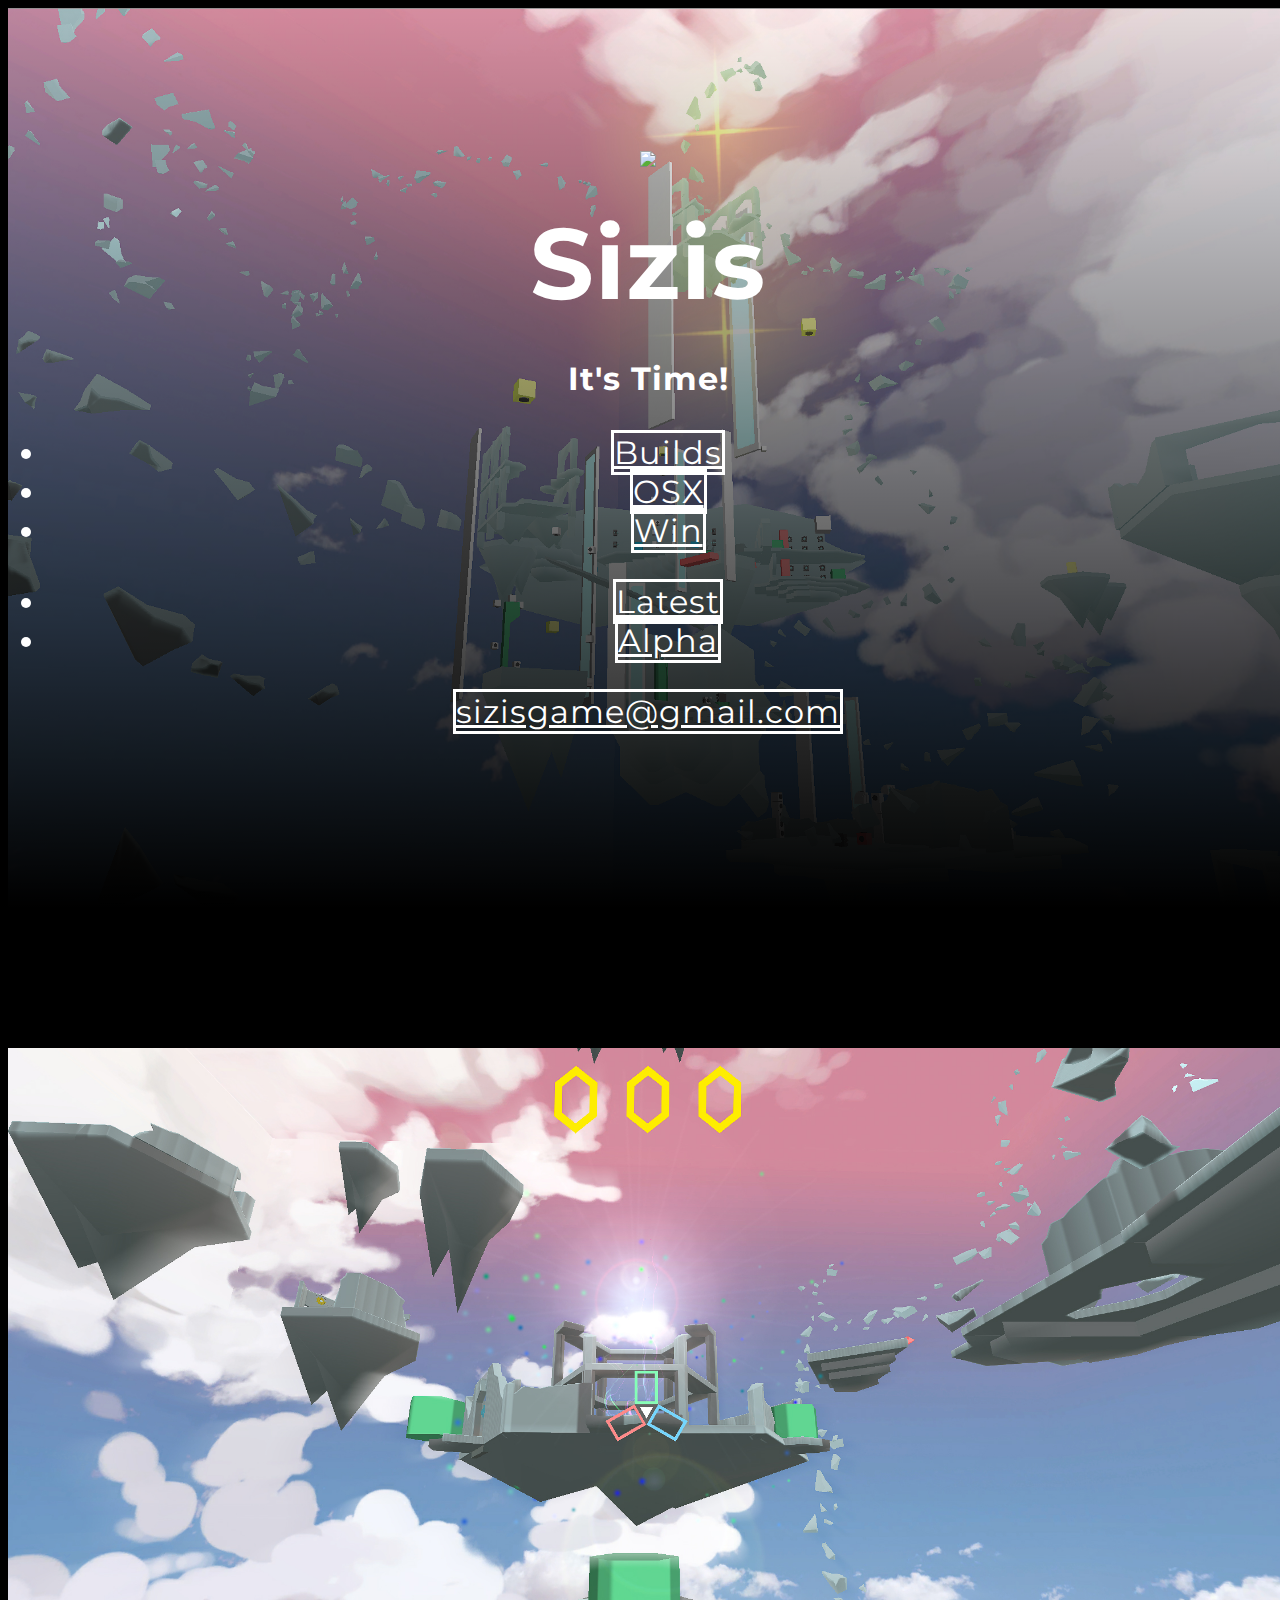
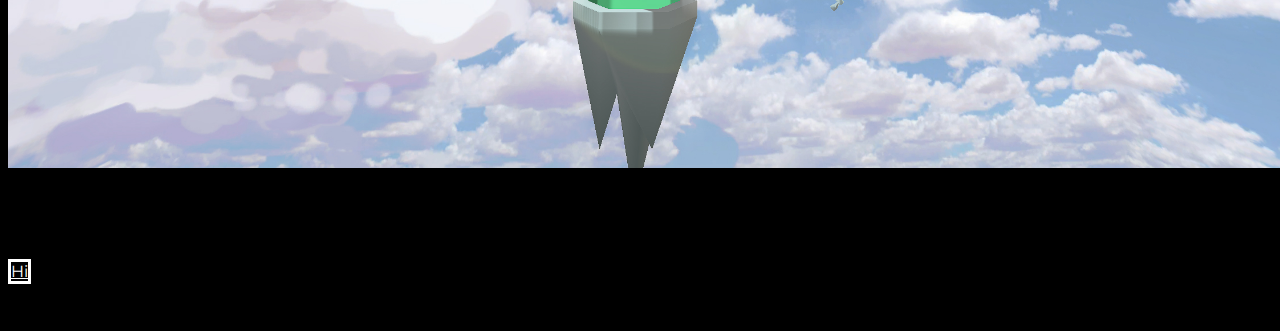
==== index.html @ 02aaf1ed "new screenshots" ====
<DOCTYPE html>
<html lang="en">

    <head>

        <meta charset="utf-8">
        <meta http-equiv="X-UA-Compatible" content="IE=edge">
        <meta name="viewport" content="width=device-width, initial-scale=1">
        <meta name="description" content="Sizis Game">
        <meta name="author" content="Ben Hu">

        <title>Sizis</title>

        <link rel="shortcut icon" href="lumera_axis_small.png"/>

        <link href="css/bootstrap.min.css" rel="stylesheet">

        <!-- CSS -->
        <link href="css/bh.css" rel="stylesheet">

        <!-- FontAwesome -->
        <link href="assets/font-awesome/css/font-awesome.min.css" rel="stylesheet" type="text/css">

        <!-- Fonts -->
        <link href="http://fonts.googleapis.com/css?family=Lora:400,700,400italic,700italic" rel="stylesheet" type="text/css">
        <link href="http://fonts.googleapis.com/css?family=Montserrat:400,700" rel="stylesheet" type="text/css">
        <link href='http://fonts.googleapis.com/css?family=Abel|Poiret+One' rel='stylesheet' type='text/css'>

    </head>

    <body id="page-top" data-spy="scroll" data-target=".navbar-fixed-top">
        <!-- Intro Header -->
        <header class="intro">
            <div class="intro-body">
                <div class="container">
                    <div class="row">
                        <div class="col-md-8 col-md-offset-2">
                            <h1 class="brand-heading"><img src="newthing_smaller.png"></h1>
                            <h1 class="brand-heading">Sizis</h1>
			    <h1 class="text-center" id="lvlUpCountdown"><h1>
                            <ul class="list-inline banner-social-buttons">
                                <li>
                                    <a href="./builds" class="btn btn-default btn-lg"><i class="fa fa-wrench fa-fw"></i><span class="network-name"> Builds</span></a>
                                </li>

                                <li>
                                    <a href="./builds/OSX.zip" download="" class="btn btn-default btn-lg"><i class="fa fa-apple fa-fw"></i><span class="network-name"> OSX</span></a>
                                </li> 
                                <li>
                                    <a href="./builds/WIN.zip" download="" class="btn btn-default btn-lg"><i class="fa fa-windows fa-fw"></i><span class="network-name"> Win</span></a>
                                </li>
                            </ul>
                            <ul class="list-inline banner-social-buttons">
                                <li>
                                    <a href="./builds/latest" class="btn btn-default btn-lg"><i class="fa fa-gamepad fa-fw"></i><span class="network-name"> Latest</span></a>
                                </li>
                                <li>
                                    <a href="./builds/alpha/webgl" class="btn btn-default btn-lg"><i class="fa fa-gamepad fa-fw"></i><span class="network-name"> Alpha</span></a>
                                </li>
                            </ul>
                            <a href="mailto:sizisgame@gmail.com" class="btn btn-default btn-lg"><i class="fa fa-envelope fa-fw"></i><span class="network-name">sizisgame@gmail.com</span></a>
                        </div>
                    </div>
                </div>
            </div>
        </header>

        <footer style="background-color: rgba(0,0,0,1)"> 
	        <div class="container text-center" id="screenshots">
                <img class="screenshot" style="height: 100%; width: 100%; object-fit: contain" src="assets/img/s1.jpg"/> 
		        <img class="screenshot" style="height: 100%; width: 100%; object-fit: contain" src="assets/img/s2.jpg"/> 
		        <img class="screenshot" style="height: 100%; width: 100%; object-fit: contain" src="assets/img/s3.jpg"/> 
		        <img class="screenshot" style="height: 100%; width: 100%; object-fit: contain" src="assets/img/s0.jpg"/>  
            </div>	
            <div class="container text-center">
                <a href="//www.ben-hu.com" class="btn btn-default btn-lg"><i class="fa fa-male fa-fw"></i><span class="network-name">Hi</span></a>
            </div>
        </footer> 

        <script>
            var lvlUpDate = new Date("Apr 5, 2017 17:00:00").getTime();
            var x = setInterval(function() {
                var currentDate = new Date().getTime();
                var timeToLvlUp = lvlUpDate - currentDate;
                var days = Math.floor(timeToLvlUp / (1000 * 60 * 60 * 24));
                var hours = Math.floor((timeToLvlUp % (1000 * 60 * 60 * 24)) / (1000 * 60 * 60));
                var minutes = Math.floor((timeToLvlUp% (1000 * 60 * 60)) / (1000 * 60));
                var seconds = Math.floor((timeToLvlUp % (1000 * 60)) / 1000);
                document.getElementById("lvlUpCountdown").innerHTML = days + "d " + hours + "h " + minutes + "m " + seconds + "s ";
                if (timeToLvlUp < 0) {
                    clearInterval(x);
                    document.getElementById("lvlUpCountdown").innerHTML = "It's Time!";
                }
            }, 1000);
        </script>
        
	    <script>
            var slideIndex = 0;
            slideImage();
            function slideImage() {
            var i;
            var screenShots = document.getElementsByClassName("screenshot");
            for (i = 0; i < screenShots.length; i++) {
                screenShots[i].style.display = "none"; 
            }
            slideIndex++;
            if (slideIndex > screenShots.length) {slideIndex = 1} 
                screenShots[slideIndex-1].style.display = "block"; 
                setTimeout slideImage, 3500);
            }
	    </script>
        
        <!-- Bootstrap Core JavaScript -->
        <script src="js/bootstrap.min.js"></script>
    </body>

</html>
---- css/bh.css ----
html {
    width: 100%;
    height: 100%;
}

body {
    width: 100%;
    height: 100%;
    font-family: Lora,"Helvetica Neue",Helvetica,Arial,sans-serif;
    color: #fff;
    background-color: #000;
}

h1, h2, h3 {
    margin: 0 0 35px;
    text-transform: default;
    /* font-family: Abel; */
    font-family: Montserrat,"Helvetica Neue",Helvetica,Arial,sans-serif;    
    font-weight: 700; 
    letter-spacing: 1px;
    color: #fff;
    /* text-shadow: -0.8px 0 #aaa, 0 0.8px #aaa, 0.8px 0 #aaa, 0 -0.8px #aaa; */
    /* text-shadow: -2px 0 #000, 0 3px #000, 3px 0 #000, 0 -3px #000; */
}

p {
    font-family: Monserrat, "Helvetica Neueu", Helvetica,Arial,sans-serif;
    margin: 0 0 25px;
    font-size: 18px;
    line-height: 1.5;
}

@media(min-width:768px) {
    p {
        margin: 0 0 35px;
        font-size: 20px;
        line-height: 1.6;
    }
}

a {
    color: #fff;
    -webkit-transition: all .2s ease-in-out;
    -moz-transition: all .2s ease-in-out;
    transition: all .2s ease-in-out;
}

a:hover, a:focus {
    text-decoration: none;
    /* color: #1d9b6c; */
    /* color: #0af */
    color: #666
}

.light {
    font-weight: 400;
}


@media(min-width:768px) {
    .navbar-custom {
        padding: 20px 0;
        border-bottom: 0;
        letter-spacing: 1px;
        background: 0 0;
        -webkit-transition: background .5s ease-in-out,padding .5s ease-in-out;
        -moz-transition: background .5s ease-in-out,padding .5s ease-in-out;
        transition: background .5s ease-in-out,padding .5s ease-in-out;
    }

    .navbar-custom.top-nav-collapse {
        padding: 0;
        border-bottom: 1px solid rgba(255,255,255,.3);
        background: #000;
    }
}

.intro {
    display: table;
    width: 100%;
    height: auto;
    padding: 100px 0;
    text-align: center;
    color: #fff;
    background: 
        linear-gradient(
            rgba(0, 0, 0, 0.00), 
            rgba(0, 0, 0, 1.00)
        ),
        /* url(../assets/img/alpha-2-3.jpg)  */
        url(../assets/img/s0.jpg) 
        no-repeat
        bottom
        center
        scroll;
    background-color: #000;
    -webkit-background-size: cover;
    -moz-background-size: cover;
    background-size: cover;
    -o-background-size: cover;
}

.intro .intro-body {
    display: table-cell;
    vertical-align: middle;
}

.intro .intro-body .brand-heading {
    font-size: 40px;
}

.intro .intro-body .intro-text {
    font-size: 18px;
}

@media(min-width:768px) {
    .intro {
        height: 100%;
        padding: 0;
    }

    .intro .intro-body .brand-heading {
        font-size: 100px;
    }

    .intro .intro-body .intro-text {
        font-size: 26px;
    }
}

.btn-circle {
    width: 70px;
    height: 70px;
    margin-top: 15px;
    padding: 7px 16px;
    border: 2px solid #fff;
    border-radius: 100%!important;
    font-size: 40px;
    color: #fff;
    background: 0 0;
    -webkit-transition: background .3s ease-in-out;
    -moz-transition: background .3s ease-in-out;
    transition: background .3s ease-in-out;
}

.btn-circle:hover,
.btn-circle:focus {
    outline: 0;
    color: #fff;
    background: rgba(255,255,255,.1);
}

.btn-circle i.animated {
    -webkit-transition-property: -webkit-transform;
    -webkit-transition-duration: 1s;
    -moz-transition-property: -moz-transform;
    -moz-transition-duration: 1s;
}

.btn-circle:hover i.animated {
    -webkit-animation-name: pulse;
    -moz-animation-name: pulse;
    -webkit-animation-duration: 1.5s;
    -moz-animation-duration: 1.5s;
    -webkit-animation-iteration-count: infinite;
    -moz-animation-iteration-count: infinite;
    -webkit-animation-timing-function: linear;
    -moz-animation-timing-function: linear;
}

@-webkit-keyframes pulse {    
    0% {
        -webkit-transform: scale(1);
        transform: scale(1);
    }

    50% {
        -webkit-transform: scale(1.2);
        transform: scale(1.2);
    }

    100% {
        -webkit-transform: scale(1);
        transform: scale(1);
    }
}

@-moz-keyframes pulse {    
    0% {
        -moz-transform: scale(1);
        transform: scale(1);
    }

    50% {
        -moz-transform: scale(1.2);
        transform: scale(1.2);
    }

    100% {
        -moz-transform: scale(1);
        transform: scale(1);
    }
}

.content-section {
    padding-top: 100px;
    line-height: 1.9em;
    margin-bottom: 1em
}

.projects-section {
    width: 100%;
    padding: 100px 0
    color: #fff;
    /* background: url(../img/something.jpg) no-repeat center center scroll; */   
    background-color: #000;
    -webkit-background-size: cover;
    -moz-background-size: cover;
    background-size: cover;
    -o-background-size: cover;
}

@media(min-width:767px) {
    .content-section {
        padding-top: 250px;
    }
}

.btn {
    border-radius: 0;
    text-transform: default;
    font-family: Montserrat,"Helvetica Neue",Helvetica,Arial,sans-serif;
    font-weight: 400;
    -webkit-transition: all .3s ease-in-out;
    -moz-transition: all .3s ease-in-out;
    transition: all .3s ease-in-out;ss
}

.btn-default {
    /* border: 1px solid #42dca3;*/
    /* color: #42dca3; */
    border: 3px solid #fff;
    color: #fff; 
    background-color: transparent;
}

.btn-default:hover,
.btn-default:focus {
    border: 3px solid rgba(100,100,100,0.5);
    outline: 0;
    color: rgba(0,0,0,0.5);
    background-color: rgba(255,255,255,1);
}

ul.banner-social-buttons {
    margin-top: 0;
}

@media(max-width:1199px) {
    ul.banner-social-buttons {
        margin-top: 15px;
    }
}

@media(max-width:767px) {
    ul.banner-social-buttons li {
        display: block;
        margin-bottom: 20px;
        padding: 0;
    }

    ul.banner-social-buttons li:last-child {
        margin-bottom: 0;
    }
}

footer {
    padding: 50px 0;
}

footer p {
    margin: 0;
}

::-moz-selection {
    text-shadow: none;
    background: #fcfcfc;
    background: rgba(255,255,255,.2);
}

::selection {
    text-shadow: none;
    background: #fcfcfc;
    background: rgba(255,255,255,.2);
}

img::selection {
    background: 0 0;
}

img::-moz-selection {
    background: 0 0;
}

body {
    webkit-tap-highlight-color: rgba(255,255,255,.2);
}

.gen-container {
    /* debug */
    border: 1px #0000;
    background: 0;
    opacity: 0.5;
    /* loc */
    position: relative;
    top: 50%;
    left: 50%;
    -o-transform: translate(50%, 50%);
    -ms-transform: translate(50%, 50%); 
    -webkit-transform: translate(50%,50%);
    transform: translate(50%,50%);
}


#introsquare {
    /* background:black;
    opacity: 0.6;*/
    border: 3px solid white; 
    display: block;
    background: rgba(0,0,0,0.35);
    padding-top: 10px;
    padding-bottom: 20px;
    padding-left: -70px;
    padding-right: -70px;
}

#screenshots {
    white-space: nowrap;
}
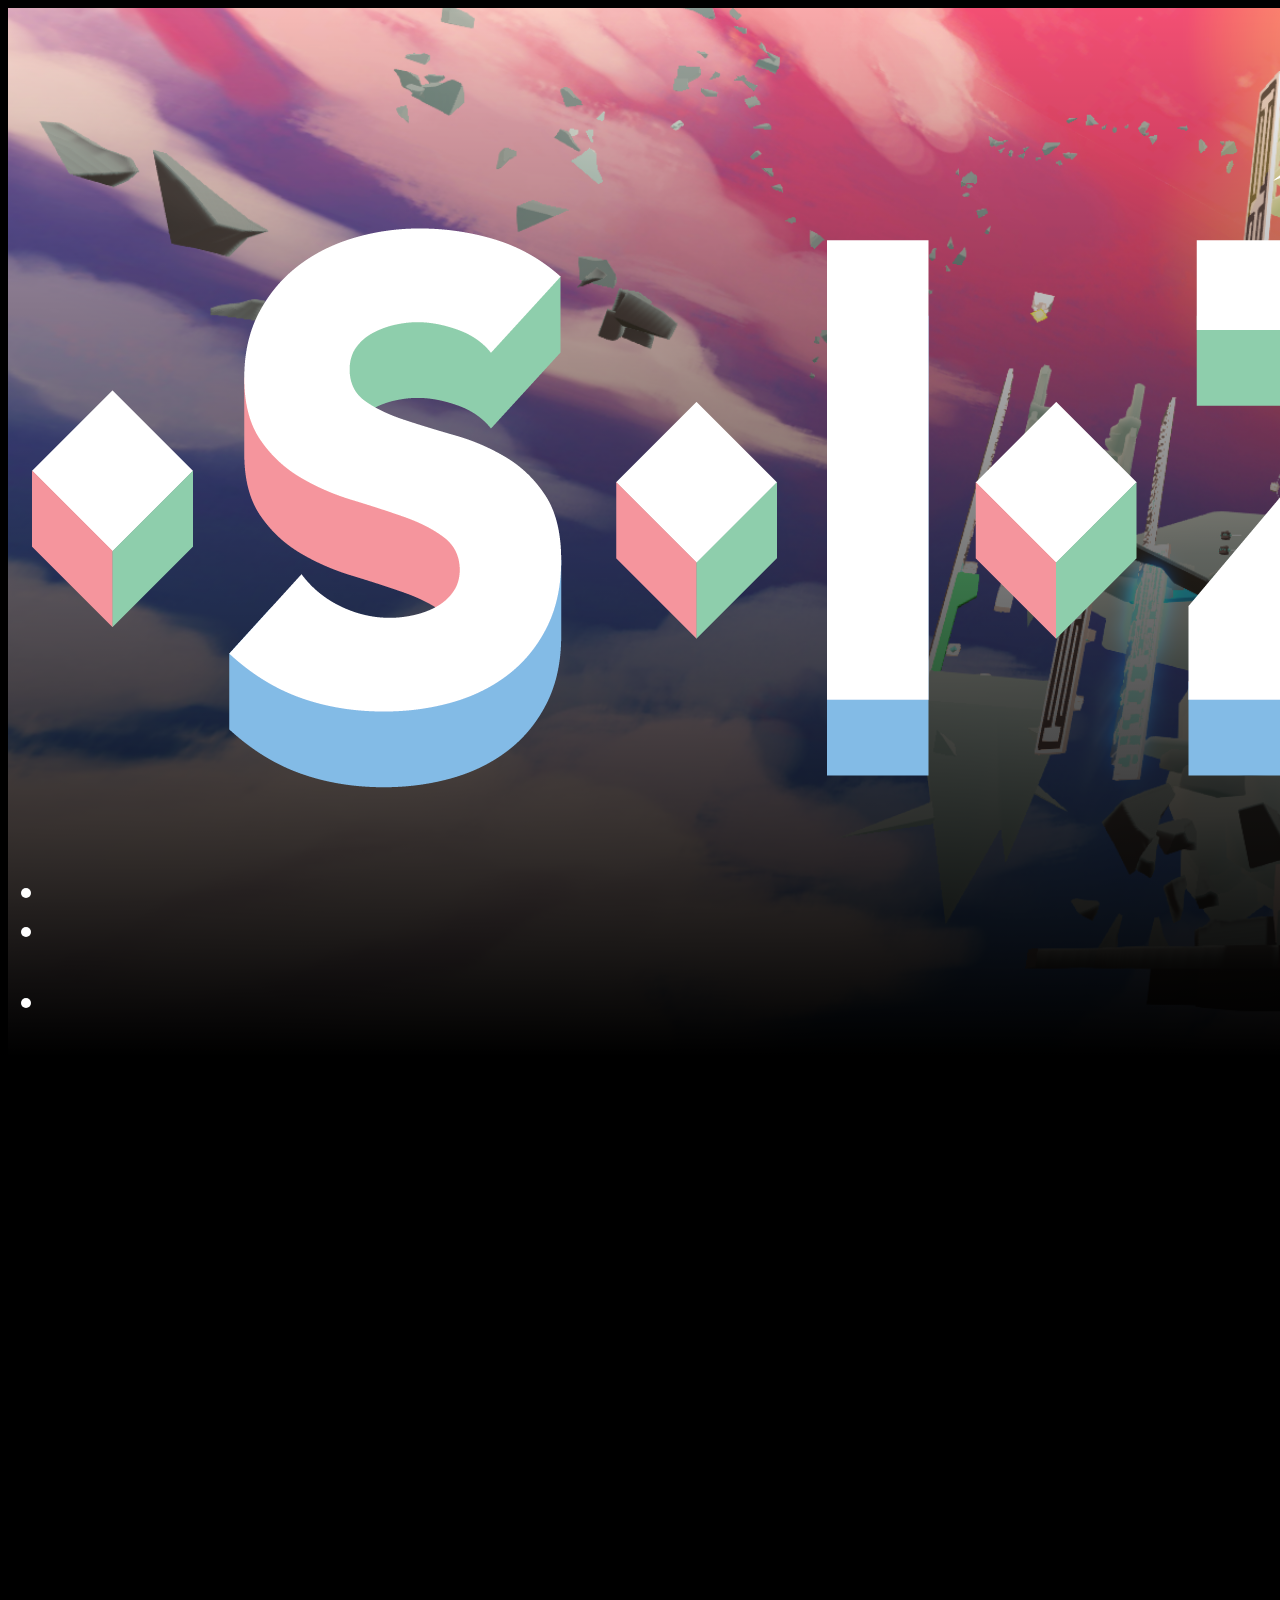
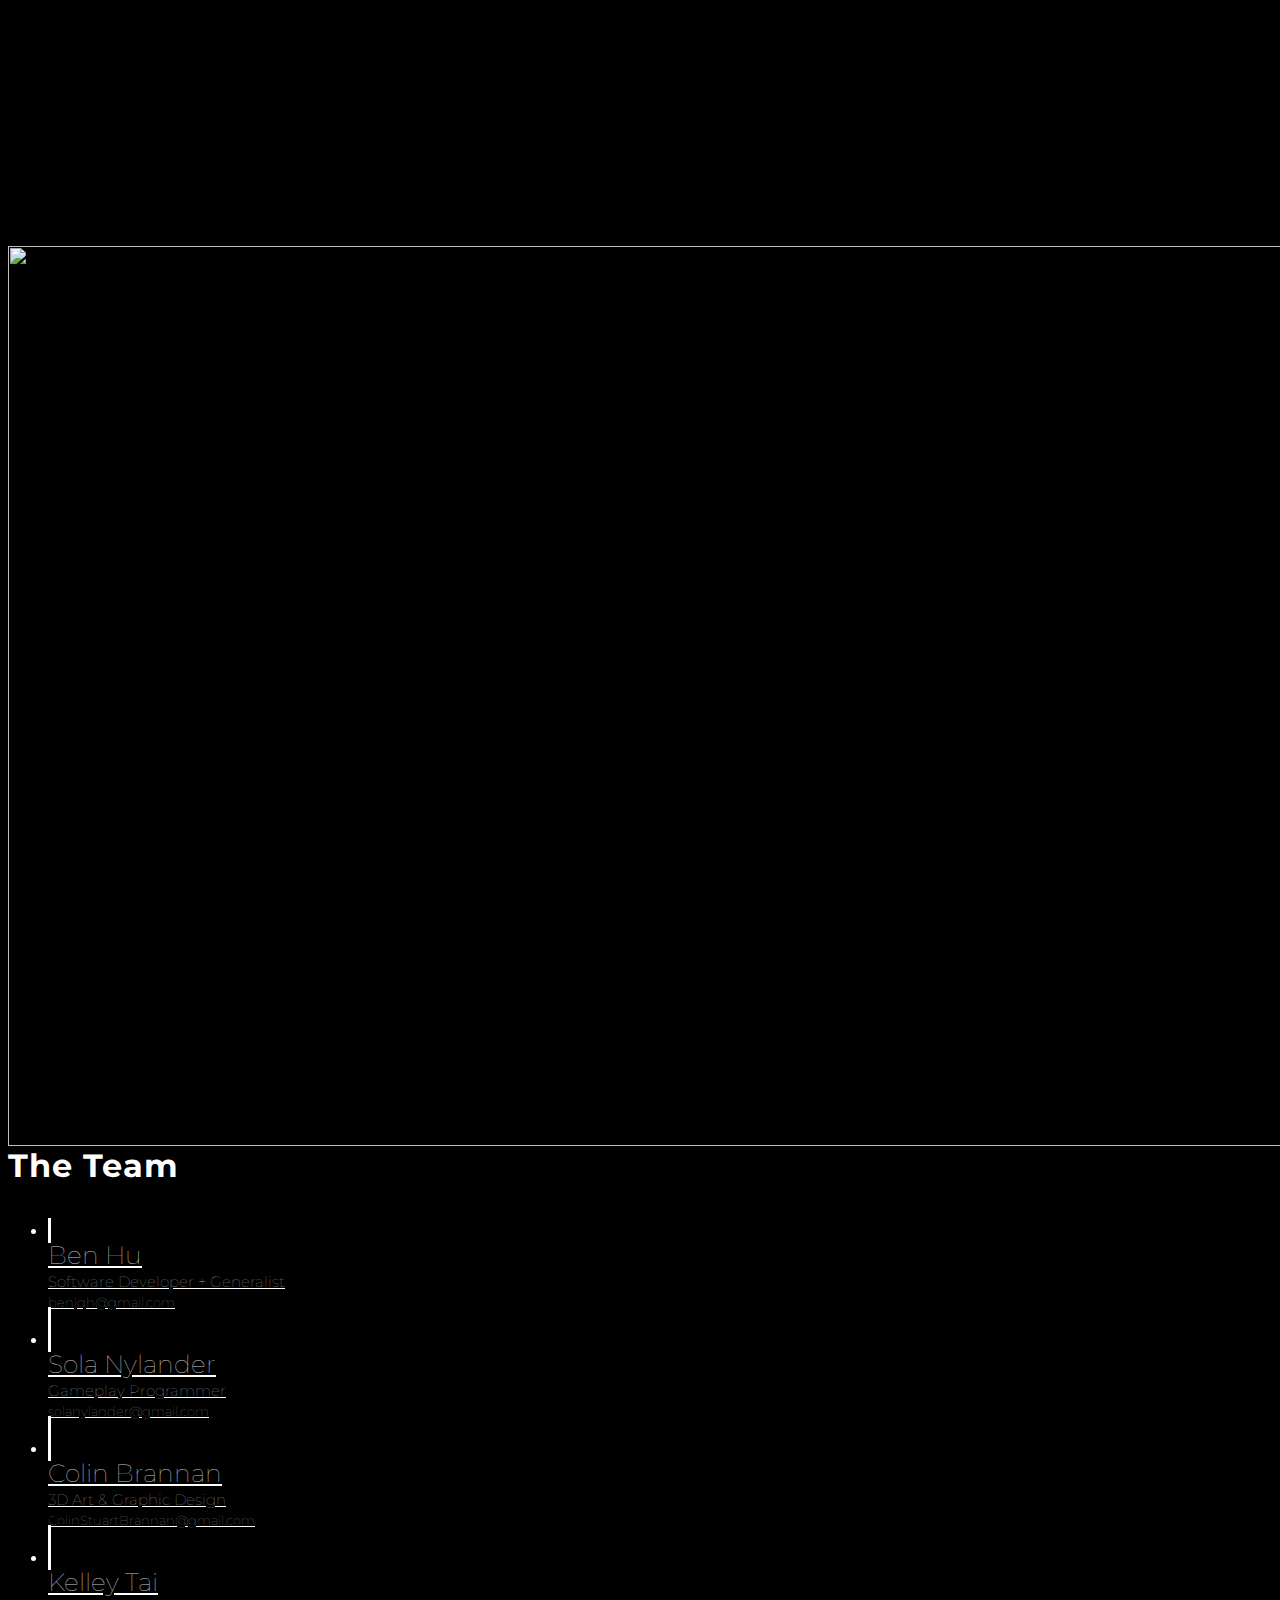
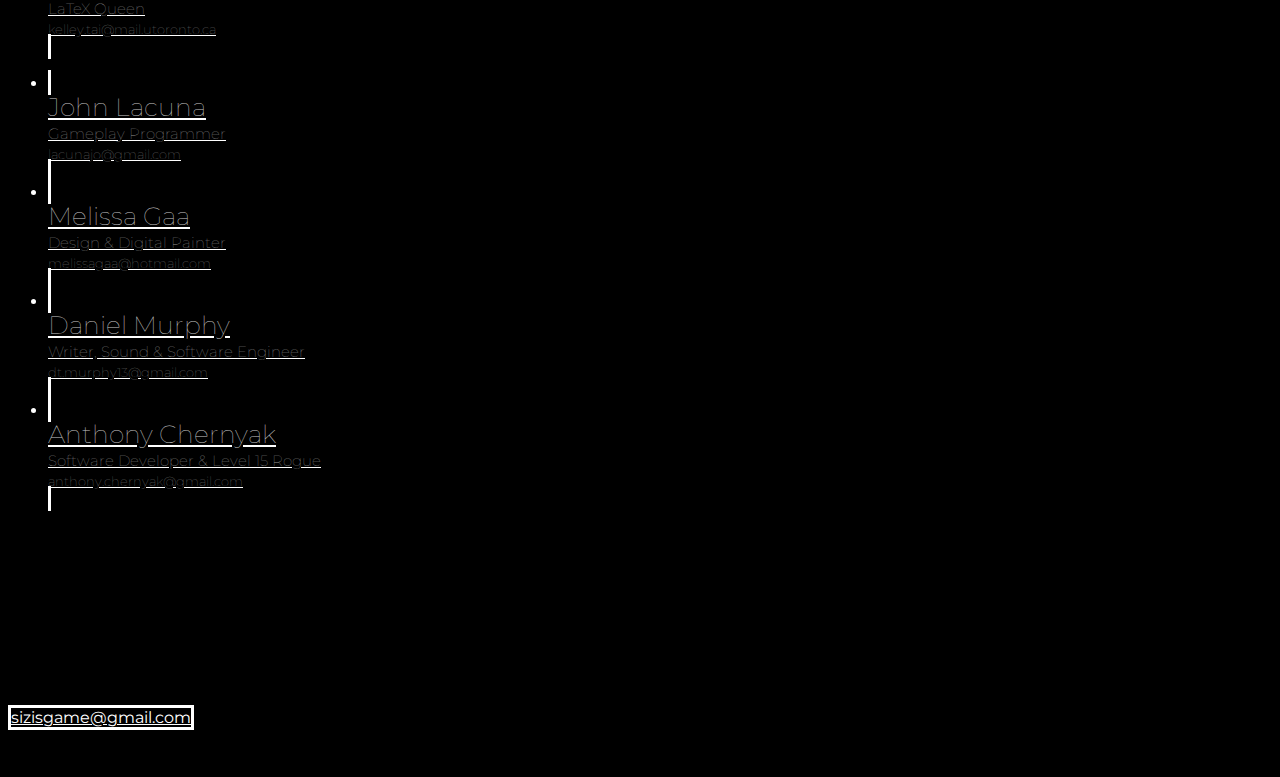
==== commit 0eb71a58: "post event update, final(?) version?" ====
--- a/index.html
+++ b/index.html
@@ -11,7 +11,7 @@
 
         <title>Sizis</title>
 
-        <link rel="shortcut icon" href="lumera_axis_small.png"/>
+        <link rel="shortcut icon" href="tri-small.png"/>
 
         <link href="css/bootstrap.min.css" rel="stylesheet">
 
@@ -35,14 +35,13 @@
                 <div class="container">
                     <div class="row">
                         <div class="col-md-8 col-md-offset-2">
-                            <h1 class="brand-heading"><img src="newthing_smaller.png"></h1>
-                            <h1 class="brand-heading">Sizis</h1>
+                            <h1 class="brand-heading"><img src="assets/img/cret-1.png"></h1>
+                            <div class="row text-center">
+                                <img class="center-block img-responsive" style="margin-bottom:25px " src="assets/img/sizis-title.png">
+                            </div>
+                            <!--<h1 class="brand-heading">Sizis</h1>-->
 			    <h1 class="text-center" id="lvlUpCountdown"><h1>
                             <ul class="list-inline banner-social-buttons">
-                                <li>
-                                    <a href="./builds" class="btn btn-default btn-lg"><i class="fa fa-wrench fa-fw"></i><span class="network-name"> Builds</span></a>
-                                </li>
-
                                 <li>
                                     <a href="./builds/OSX.zip" download="" class="btn btn-default btn-lg"><i class="fa fa-apple fa-fw"></i><span class="network-name"> OSX</span></a>
                                 </li> 
@@ -51,34 +50,91 @@
                                 </li>
                             </ul>
                             <ul class="list-inline banner-social-buttons">
+                                
                                 <li>
+                                    <a href="./builds" class="btn btn-default btn-lg"><i class="fa fa-wrench fa-fw"></i><span class="network-name"> Builds</span></a>
+                                </li>
+
+                                <!--<li>
                                     <a href="./builds/latest" class="btn btn-default btn-lg"><i class="fa fa-gamepad fa-fw"></i><span class="network-name"> Latest</span></a>
                                 </li>
                                 <li>
                                     <a href="./builds/alpha/webgl" class="btn btn-default btn-lg"><i class="fa fa-gamepad fa-fw"></i><span class="network-name"> Alpha</span></a>
-                                </li>
+                                </li>-->
                             </ul>
-                            <a href="mailto:sizisgame@gmail.com" class="btn btn-default btn-lg"><i class="fa fa-envelope fa-fw"></i><span class="network-name">sizisgame@gmail.com</span></a>
+                           
                         </div>
                     </div>
                 </div>
             </div>
         </header>
 
+
+        <div class="container text-center videoWrapper" style="margin-bottom: 50px; margin-top: 200px">
+		<iframe width="960" height="540" src="https://www.youtube.com/embed/SFJVkFug37o" frameborder="0" allowfullscreen></iframe>
+        </div> 
+
+
+        <div class="container text-center"> 
+            <div class="container text-center" id="screenshots">
+                <img class="screenshot" style="height: 100%; width: 100%; object-fit: contain" src="assets/img/n0.png"/> 
+                <img class="screenshot" style="height: 100%; width: 100%; object-fit: contain" src="assets/img/n1.png"/> 
+		<img class="screenshot" style="height: 100%; width: 100%; object-fit: contain" src="assets/img/n2.png"/> 
+		<img class="screenshot" style="height: 100%; width: 100%; object-fit: contain" src="assets/img/n3.png"/> 
+		<img class="screenshot" style="height: 100%; width: 100%; object-fit: contain" src="assets/img/n4.png"/>  
+            </div>
+        </div>
+
+
+
+        <div class="idk" style="margin-bottom:150px">
+            <div class="container text-center">
+                <h1 class="brand-heading">The Team</h1>
+                <div class=row">
+                        <ul class="list-inline banner-social-buttons">
+                            <li>
+                                <a href="//www.ben-hu.com" class="btn btn-default btn-lg"><span class="network-name"><h2>Ben Hu</h2><h3>Software Developer + Generalist</h3><h4>benjqh@gmail.com</h4></span></a>
+                            </li>
+                            <li>
+                                <a href="mailto:solanylander@gmail.com" class="btn btn-default btn-lg"><span class="network-name"><h2>Sola Nylander</h2><h3>Gameplay Programmer</h3><h4>solanylander@gmail.com</h4></span></a>
+                            </li> 
+                            <li>
+                                <a href="//www.colinbrannan.ca" class="btn btn-default btn-lg"><span class="network-name"><h2>Colin Brannan</h2><h3>3D Art & Graphic Design</h3><h4>ColinStuartBrannan@gmail.com</h4></span></a>
+                            </li>
+                            <li>
+                                <a href="mailto:kelley.tai@mail.utoronto.ca" class="btn btn-default btn-lg"><span class="network-name"><h2>Kelley Tai<h2><h3>LaTeX Queen</h3><h4>kelley.tai@mail.utoronto.ca</h4></span></a>
+                            </li>
+                        </ul>
+                        <ul class="list-inline banner-social-buttons">
+                            <li>
+                                <a href="mailto:lacunajo@gmail.com" class="btn btn-default btn-lg"><span class="network-name"><h2>John Lacuna</h2><h3>Gameplay Programmer</h3><h4>lacunajo@gmail.com</h4></span></a>
+                            </li>
+                            <li>
+                                <a href="//www.fenderbox.wordpress.com" class="btn btn-default btn-lg"><span class="network-name"><h2>Melissa Gaa</h2><h3>Design & Digital Painter</h3><h4>melissagaa@hotmail.com</h4></span></a>
+                            </li> 
+                            <li>
+                                <a href="mailto:dt.murphy13@gmail.com"  class="btn btn-default btn-lg"><span class="network-name"><h2>Daniel Murphy</h2><h3>Writer, Sound & Software Engineer</h3><h4>dt.murphy13@gmail.com</h4></span></a>
+                            </li>
+                            <li>
+                                <a href="mailto:anthony.chernyak@gmail.com" class="btn btn-default btn-lg"><span class="network-name"><h2>Anthony Chernyak</h2><h3>Software Developer & Level 15 Rogue</h3><h4>anthony.chernyak@gmail.com</h4></span></a>
+                            </li> 
+                        </ul>
+                </div>
+            </div>
+        </div>
+
         <footer style="background-color: rgba(0,0,0,1)"> 
-	        <div class="container text-center" id="screenshots">
-                <img class="screenshot" style="height: 100%; width: 100%; object-fit: contain" src="assets/img/s1.jpg"/> 
-		        <img class="screenshot" style="height: 100%; width: 100%; object-fit: contain" src="assets/img/s2.jpg"/> 
-		        <img class="screenshot" style="height: 100%; width: 100%; object-fit: contain" src="assets/img/s3.jpg"/> 
-		        <img class="screenshot" style="height: 100%; width: 100%; object-fit: contain" src="assets/img/s0.jpg"/>  
-            </div>	
             <div class="container text-center">
-                <a href="//www.ben-hu.com" class="btn btn-default btn-lg"><i class="fa fa-male fa-fw"></i><span class="network-name">Hi</span></a>
+               <!-- <a href="//www.ben-hu.com" class="btn btn-default btn-lg"><i class="fa fa-male fa-fw"></i><span class="network-name">Hi</span></a>
+               -->
+               <a href="mailto:sizisgame@gmail.com" class="btn btn-default btn-lg"><i class="fa fa-envelope fa-fw"></i><span class="network-name"> sizisgame@gmail.com</span></a>
             </div>
+
         </footer> 
 
         <script>
             var lvlUpDate = new Date("Apr 5, 2017 17:00:00").getTime();
+
             var x = setInterval(function() {
                 var currentDate = new Date().getTime();
                 var timeToLvlUp = lvlUpDate - currentDate;
@@ -89,27 +145,27 @@
                 document.getElementById("lvlUpCountdown").innerHTML = days + "d " + hours + "h " + minutes + "m " + seconds + "s ";
                 if (timeToLvlUp < 0) {
                     clearInterval(x);
-                    document.getElementById("lvlUpCountdown").innerHTML = "It's Time!";
+                    document.getElementById("lvlUpCountdown").innerHTML = "See you at Level Up!";
                 }
             }, 1000);
         </script>
-        
-	    <script>
-            var slideIndex = 0;
-            slideImage();
-            function slideImage() {
-            var i;
-            var screenShots = document.getElementsByClassName("screenshot");
-            for (i = 0; i < screenShots.length; i++) {
-                screenShots[i].style.display = "none"; 
-            }
-            slideIndex++;
-            if (slideIndex > screenShots.length) {slideIndex = 1} 
-                screenShots[slideIndex-1].style.display = "block"; 
-                setTimeout slideImage, 3500);
-            }
-	    </script>
-        
+	<script>
+	    var slideIndex = 0;
+	    carousel();
+	    function carousel() {
+		var i;
+		var x = document.getElementsByClassName("screenshot");
+		for (i = 0; i < x.length; i++) {
+		  x[i].style.display = "none"; 
+		}
+		slideIndex++;
+		if (slideIndex > x.length) {slideIndex = 1} 
+		x[slideIndex-1].style.display = "block"; 
+		setTimeout(carousel, 3500);
+	    }
+	</script>
+
+
         <!-- Bootstrap Core JavaScript -->
         <script src="js/bootstrap.min.js"></script>
     </body>
--- a/css/bh.css
+++ b/css/bh.css
@@ -11,7 +11,7 @@
     background-color: #000;
 }
 
-h1, h2, h3 {
+h1 {
     margin: 0 0 35px;
     text-transform: default;
     /* font-family: Abel; */
@@ -21,6 +21,30 @@
     color: #fff;
     /* text-shadow: -0.8px 0 #aaa, 0 0.8px #aaa, 0.8px 0 #aaa, 0 -0.8px #aaa; */
     /* text-shadow: -2px 0 #000, 0 3px #000, 3px 0 #000, 0 -3px #000; */
+}
+
+h2 {
+    margin: 0 0 0 0;
+    font-family: Montserrat,"Helvetica Neue",Helvetica,Arial,sans-serif;    
+    font-weight: 5; 
+    font-size: 25px;
+    color: rgba(200,200,200,1);
+}
+
+h3 {
+    margin: 2 0 0 0;
+    font-family: Montserrat,"Helvetica Neue",Helvetica,Arial,sans-serif;    
+    font-weight: 2;
+    font-size: 15px;
+    color: rgba(150,150,150,1);
+}
+
+h4 {
+    margin: 3 0 0 0;
+    font-family: Montserrat,"Helvetica Neue",Helvetica,Arial,sans-serif;    
+    font-weight: 2;
+    font-size: 13px;
+    color: rgba(125,125,125,1);
 }
 
 p {
@@ -88,7 +112,7 @@
             rgba(0, 0, 0, 1.00)
         ),
         /* url(../assets/img/alpha-2-3.jpg)  */
-        url(../assets/img/s0.jpg) 
+        url(../assets/img/ss1.png) 
         no-repeat
         bottom
         center
@@ -337,3 +361,13 @@
 #screenshots {
     white-space: nowrap;
 }
+
+.videoWrappper {
+	position: relative;
+	padding-bottom: 56.25%;
+	padding-top: 200px;
+}
+.videoWrapper iframe {
+	width: 100%;
+	height=100%;
+}
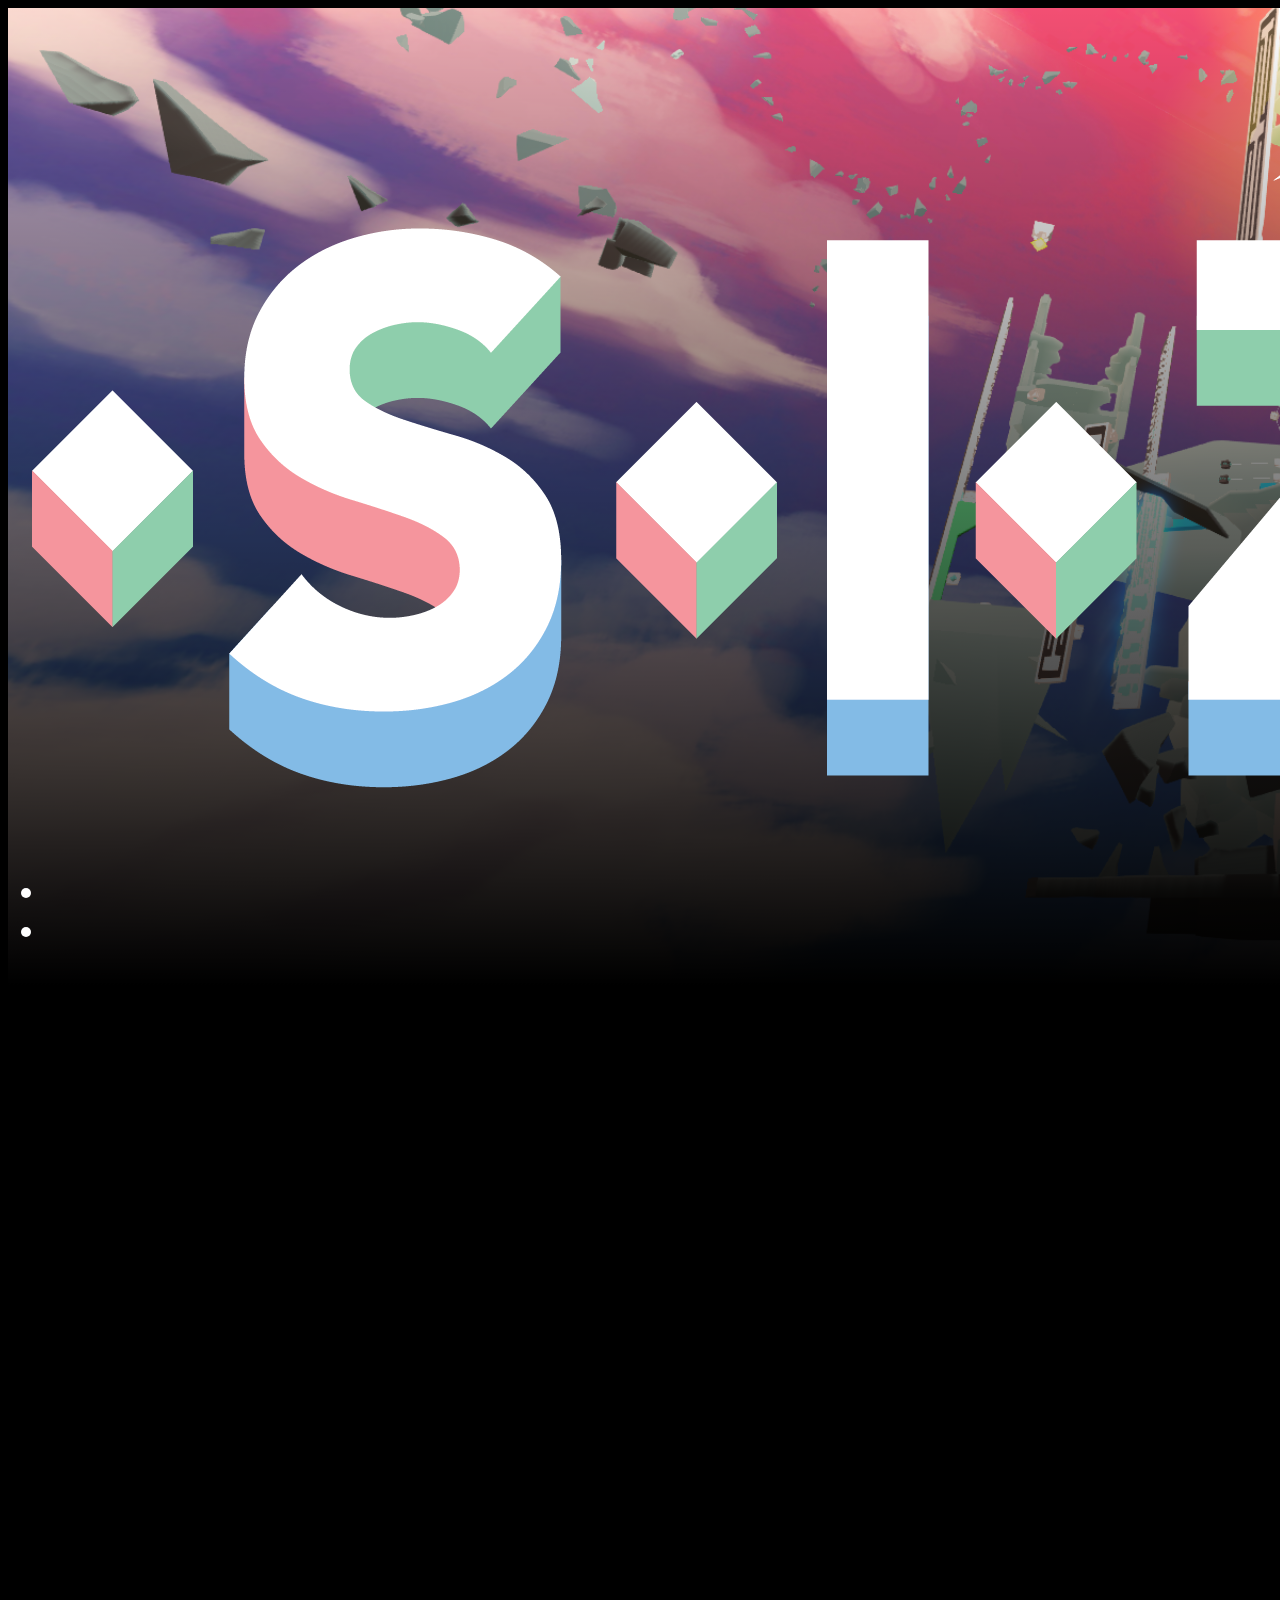
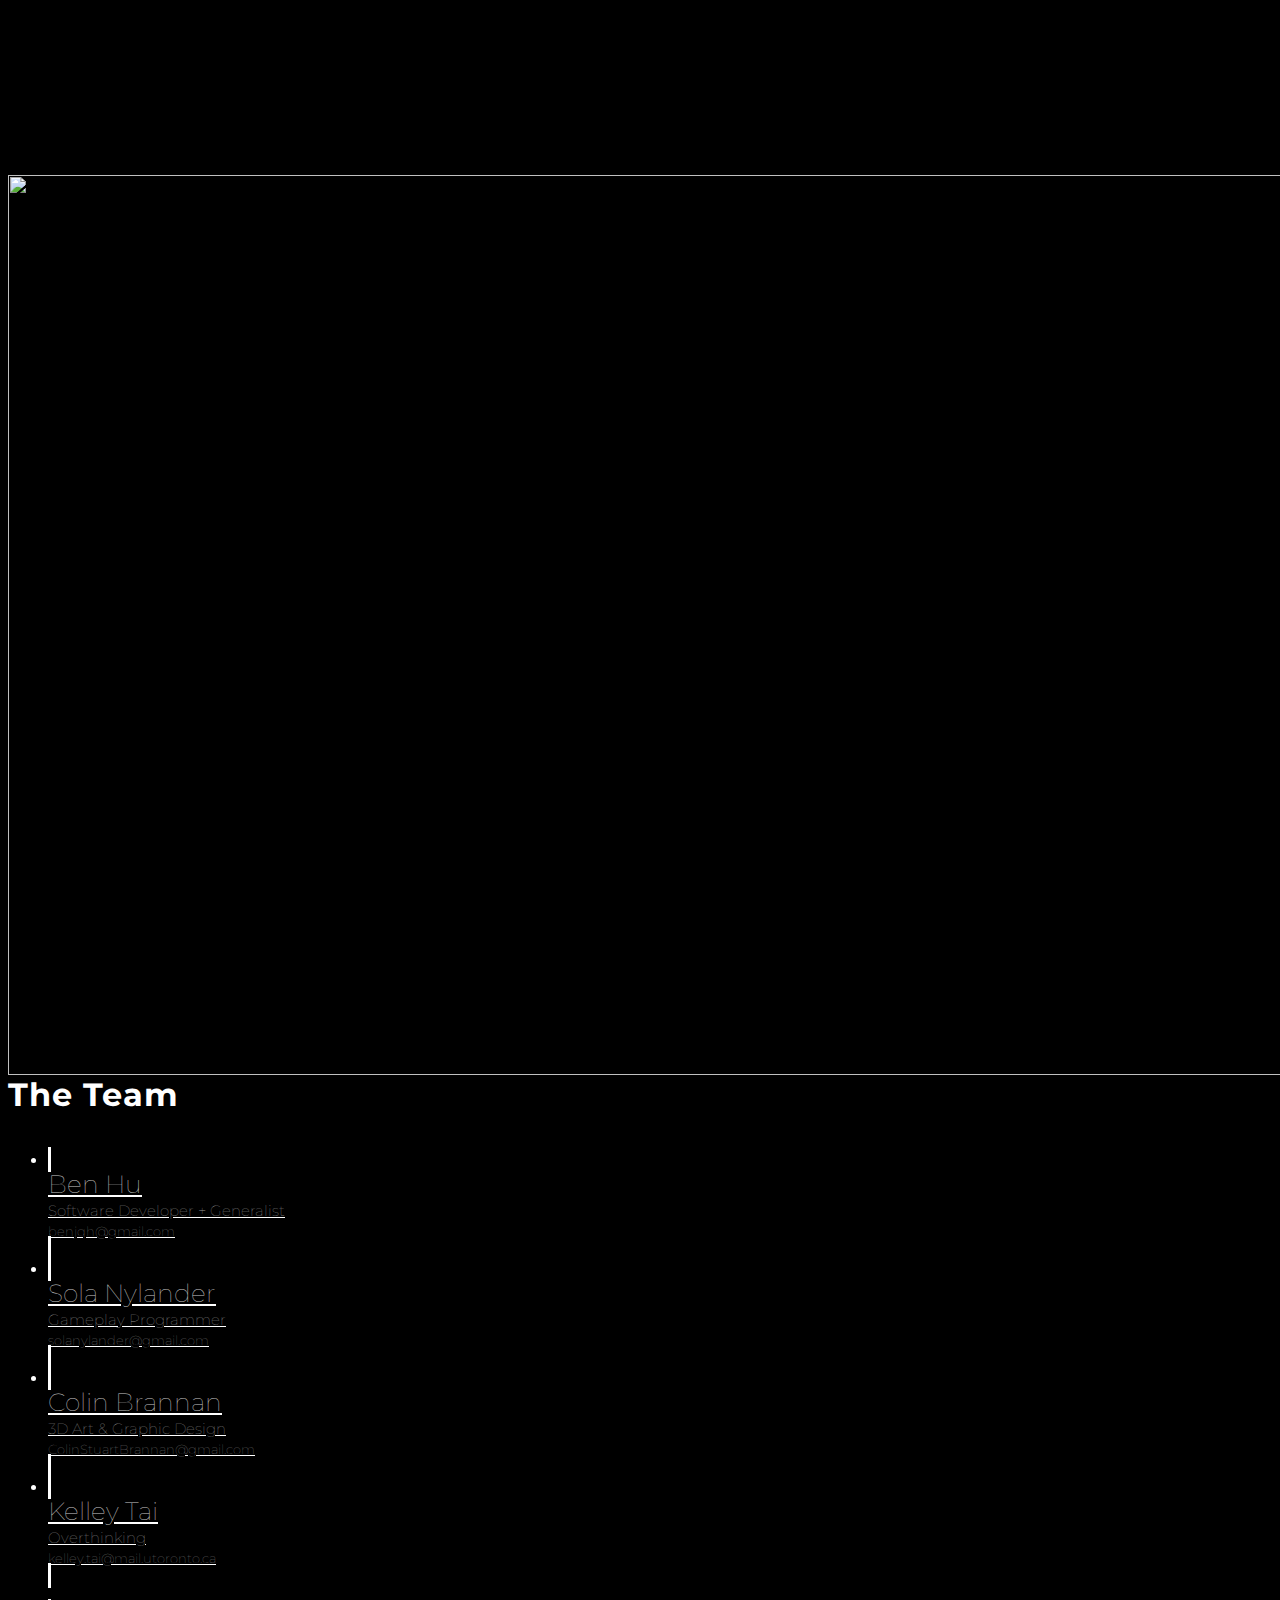
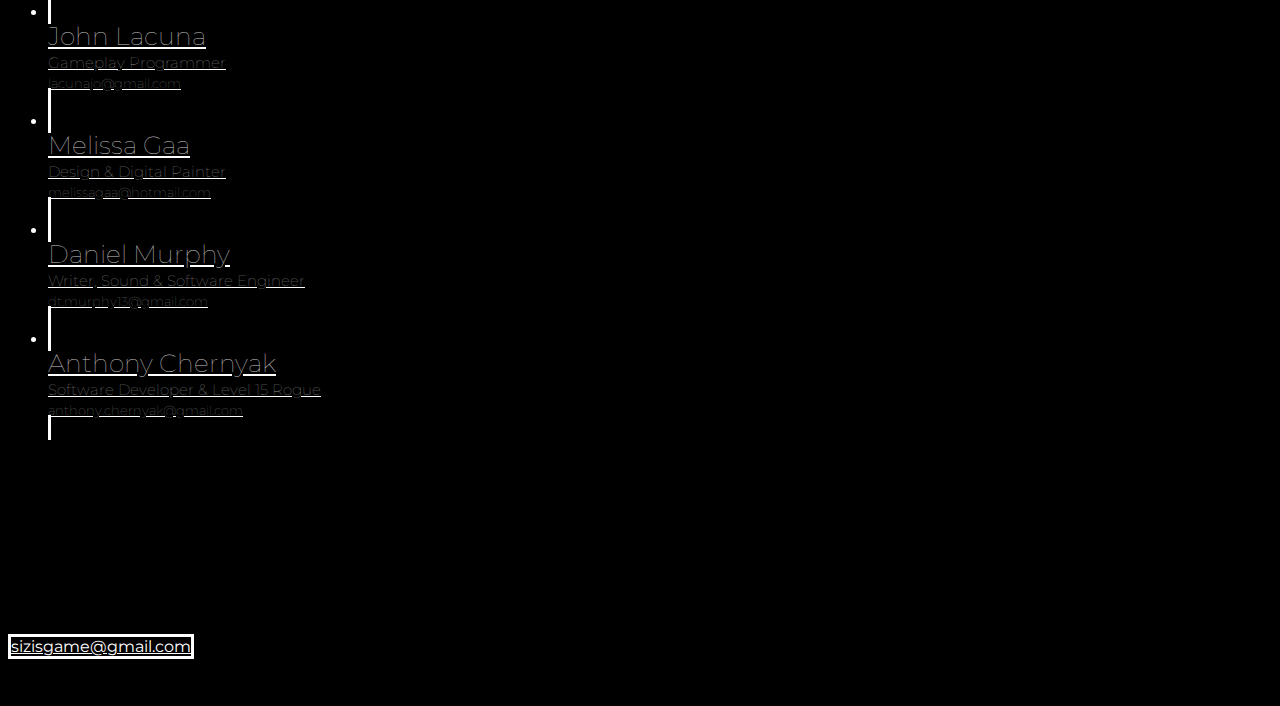
==== commit 8287d844: "switch CNAME domain, remove builds" ====
--- a/index.html
+++ b/index.html
@@ -49,19 +49,21 @@
                                     <a href="./builds/WIN.zip" download="" class="btn btn-default btn-lg"><i class="fa fa-windows fa-fw"></i><span class="network-name"> Win</span></a>
                                 </li>
                             </ul>
+			    <!--
                             <ul class="list-inline banner-social-buttons">
                                 
                                 <li>
                                     <a href="./builds" class="btn btn-default btn-lg"><i class="fa fa-wrench fa-fw"></i><span class="network-name"> Builds</span></a>
                                 </li>
 
-                                <!--<li>
+                                <li>
                                     <a href="./builds/latest" class="btn btn-default btn-lg"><i class="fa fa-gamepad fa-fw"></i><span class="network-name"> Latest</span></a>
                                 </li>
                                 <li>
                                     <a href="./builds/alpha/webgl" class="btn btn-default btn-lg"><i class="fa fa-gamepad fa-fw"></i><span class="network-name"> Alpha</span></a>
-                                </li>-->
+                                </li>
                             </ul>
+			    -->
                            
                         </div>
                     </div>
@@ -102,7 +104,7 @@
                                 <a href="//www.colinbrannan.ca" class="btn btn-default btn-lg"><span class="network-name"><h2>Colin Brannan</h2><h3>3D Art & Graphic Design</h3><h4>ColinStuartBrannan@gmail.com</h4></span></a>
                             </li>
                             <li>
-                                <a href="mailto:kelley.tai@mail.utoronto.ca" class="btn btn-default btn-lg"><span class="network-name"><h2>Kelley Tai<h2><h3>LaTeX Queen</h3><h4>kelley.tai@mail.utoronto.ca</h4></span></a>
+                                <a href="mailto:kelley.tai@mail.utoronto.ca" class="btn btn-default btn-lg"><span class="network-name"><h2>Kelley Tai<h2><h3>Overthinking</h3><h4>kelley.tai@mail.utoronto.ca</h4></span></a>
                             </li>
                         </ul>
                         <ul class="list-inline banner-social-buttons">
@@ -145,7 +147,7 @@
                 document.getElementById("lvlUpCountdown").innerHTML = days + "d " + hours + "h " + minutes + "m " + seconds + "s ";
                 if (timeToLvlUp < 0) {
                     clearInterval(x);
-                    document.getElementById("lvlUpCountdown").innerHTML = "See you at Level Up!";
+                    document.getElementById("lvlUpCountdown").innerHTML = "";
                 }
             }, 1000);
         </script>
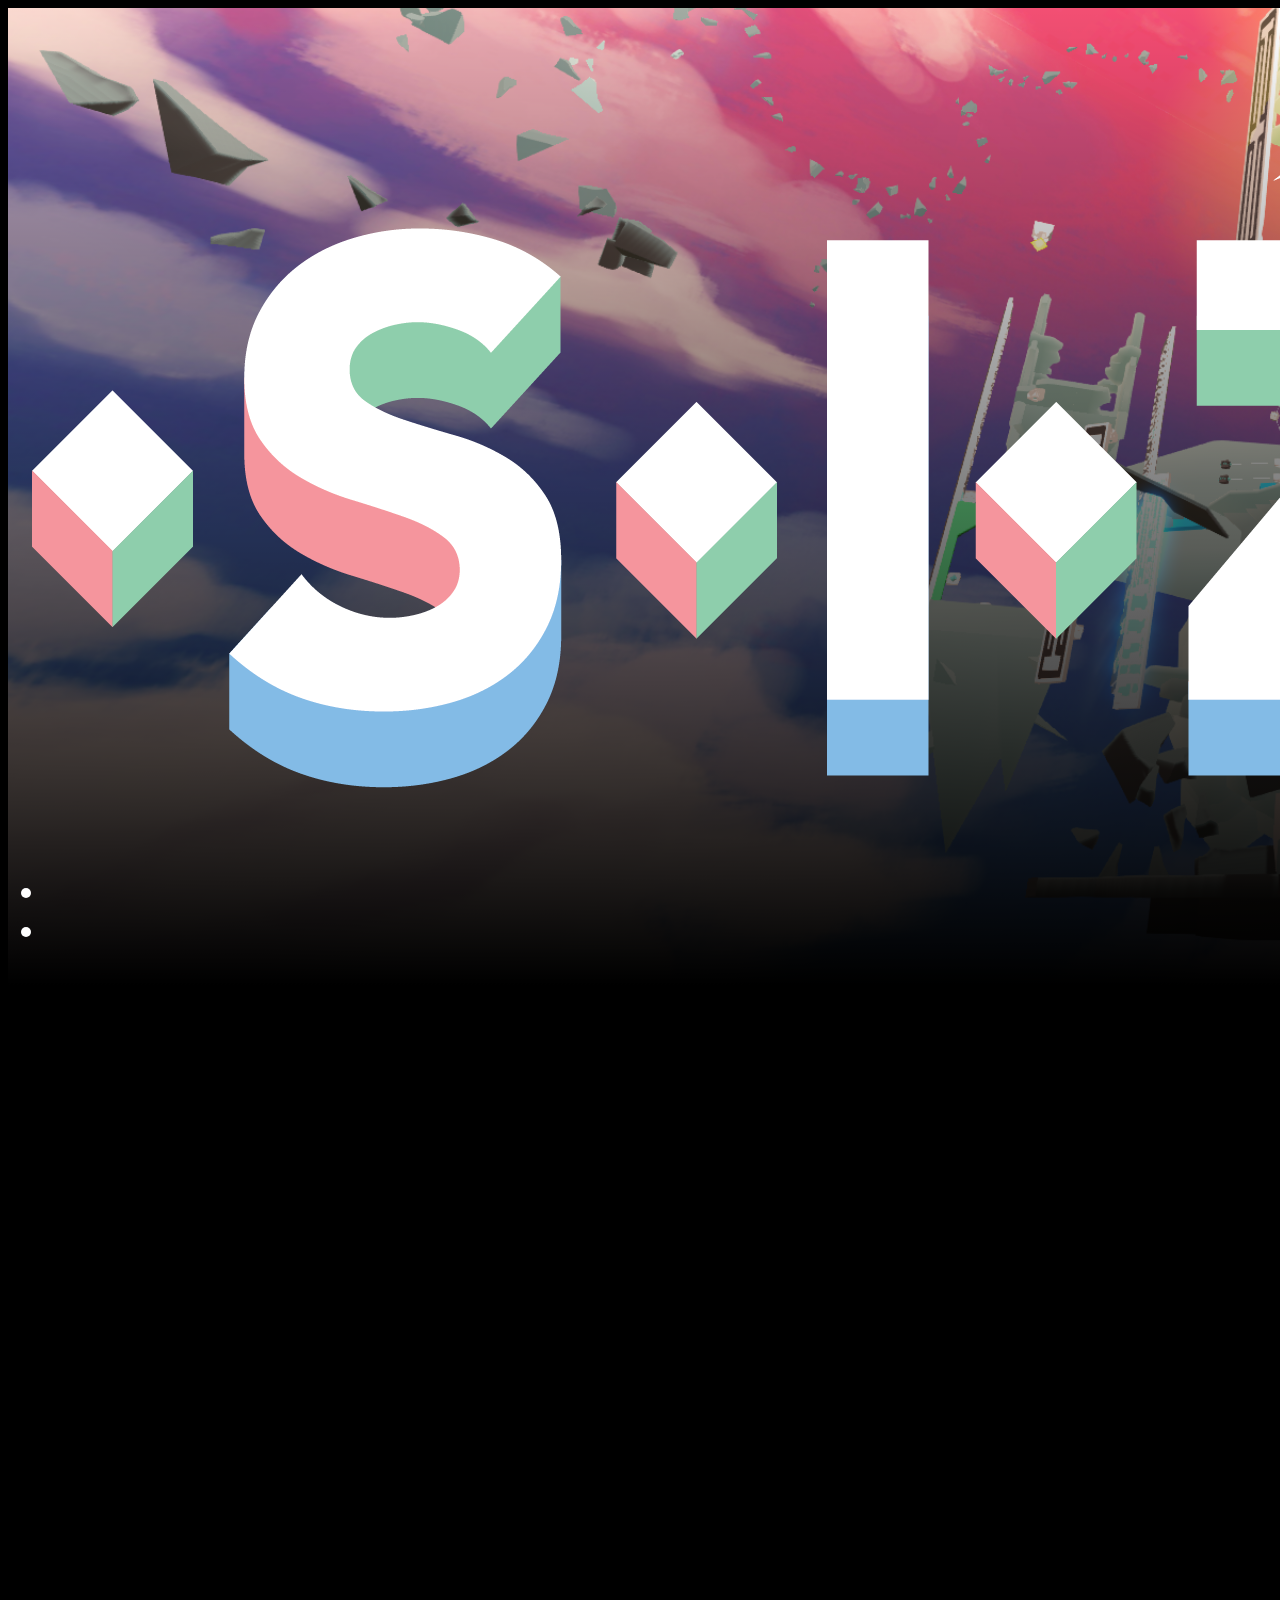
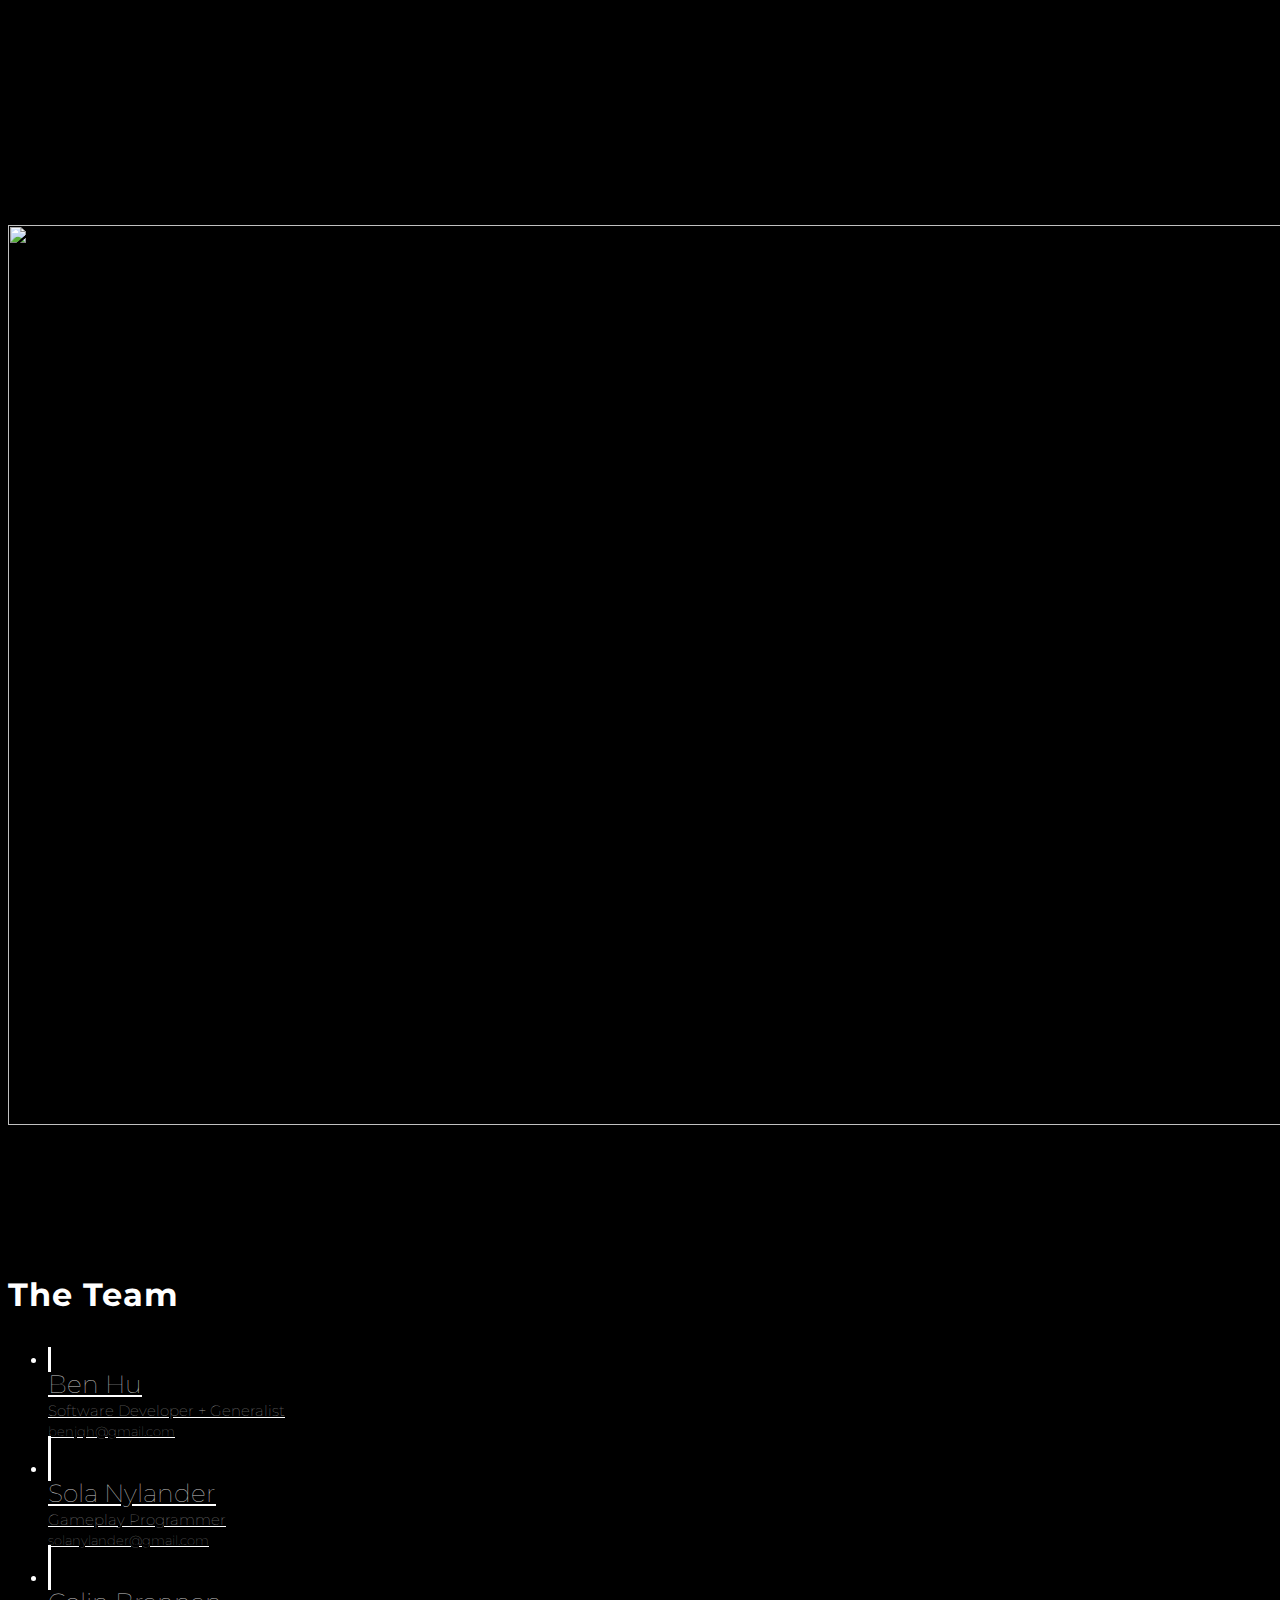
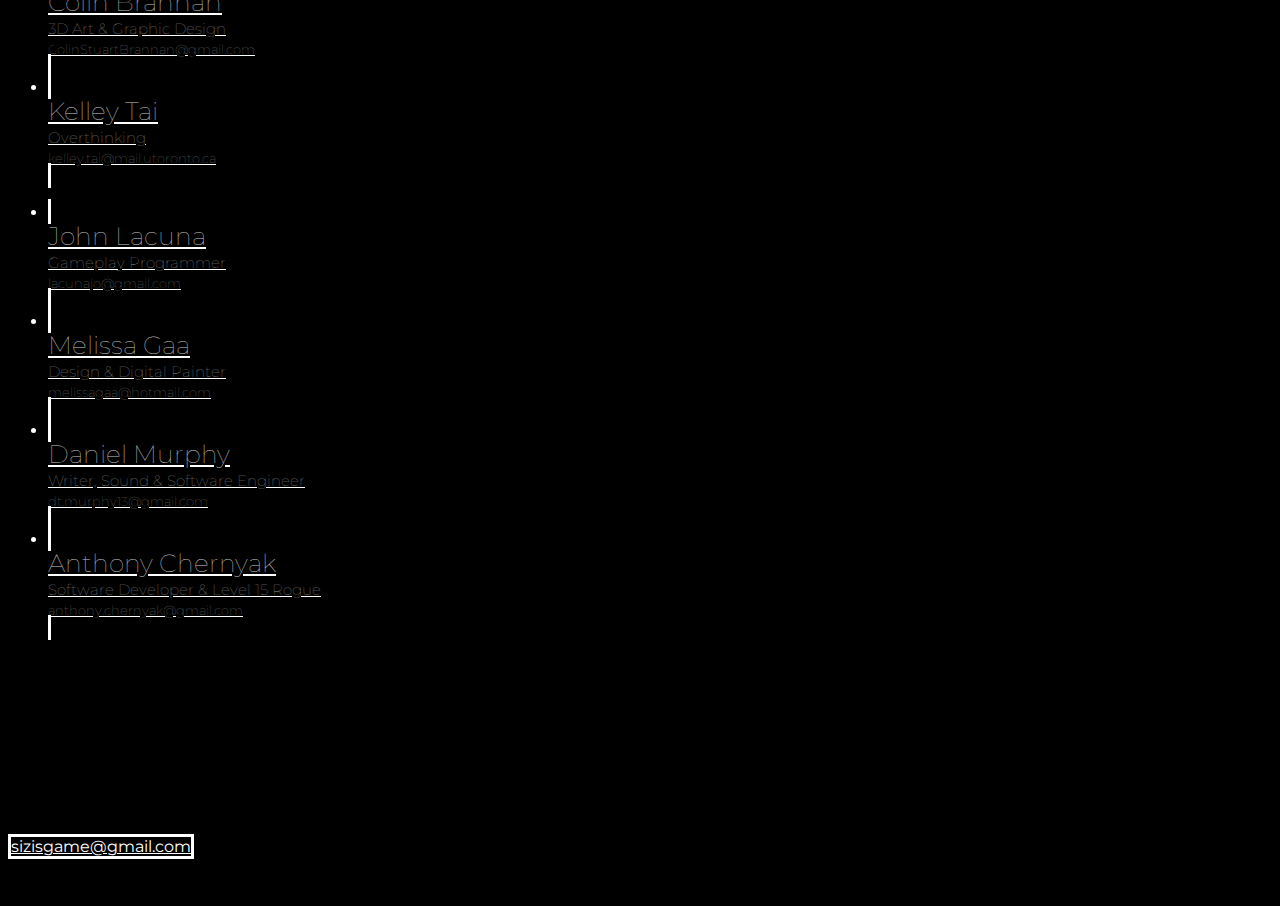
==== commit 30800f58: "fix off-centered stuff" ====
--- a/index.html
+++ b/index.html
@@ -8,24 +8,17 @@
         <meta name="viewport" content="width=device-width, initial-scale=1">
         <meta name="description" content="Sizis Game">
         <meta name="author" content="Ben Hu">
-
         <title>Sizis</title>
-
         <link rel="shortcut icon" href="tri-small.png"/>
-
         <link href="css/bootstrap.min.css" rel="stylesheet">
-
         <!-- CSS -->
         <link href="css/bh.css" rel="stylesheet">
-
         <!-- FontAwesome -->
         <link href="assets/font-awesome/css/font-awesome.min.css" rel="stylesheet" type="text/css">
-
         <!-- Fonts -->
         <link href="http://fonts.googleapis.com/css?family=Lora:400,700,400italic,700italic" rel="stylesheet" type="text/css">
         <link href="http://fonts.googleapis.com/css?family=Montserrat:400,700" rel="stylesheet" type="text/css">
         <link href='http://fonts.googleapis.com/css?family=Abel|Poiret+One' rel='stylesheet' type='text/css'>
-
     </head>
 
     <body id="page-top" data-spy="scroll" data-target=".navbar-fixed-top">
@@ -39,7 +32,6 @@
                             <div class="row text-center">
                                 <img class="center-block img-responsive" style="margin-bottom:25px " src="assets/img/sizis-title.png">
                             </div>
-                            <!--<h1 class="brand-heading">Sizis</h1>-->
 			    <h1 class="text-center" id="lvlUpCountdown"><h1>
                             <ul class="list-inline banner-social-buttons">
                                 <li>
@@ -49,7 +41,7 @@
                                     <a href="./builds/WIN.zip" download="" class="btn btn-default btn-lg"><i class="fa fa-windows fa-fw"></i><span class="network-name"> Win</span></a>
                                 </li>
                             </ul>
-			    <!--
+			    <!-- Old Stuff
                             <ul class="list-inline banner-social-buttons">
                                 
                                 <li>
@@ -64,35 +56,30 @@
                                 </li>
                             </ul>
 			    -->
-                           
                         </div>
                     </div>
                 </div>
             </div>
         </header>
 
-
-        <div class="container text-center videoWrapper" style="margin-bottom: 50px; margin-top: 200px">
-		<iframe width="960" height="540" src="https://www.youtube.com/embed/SFJVkFug37o" frameborder="0" allowfullscreen></iframe>
+        <!--Trailer-->
+        <div class="container text-center videoWrapper" style="margin-bottom: 200px; margin-top: 100px">
+		    <iframe width="960" height="540" src="https://www.youtube.com/embed/SFJVkFug37o" frameborder="0" allowfullscreen></iframe>
         </div> 
 
-
-        <div class="container text-center"> 
-            <div class="container text-center" id="screenshots">
-                <img class="screenshot" style="height: 100%; width: 100%; object-fit: contain" src="assets/img/n0.png"/> 
-                <img class="screenshot" style="height: 100%; width: 100%; object-fit: contain" src="assets/img/n1.png"/> 
-		<img class="screenshot" style="height: 100%; width: 100%; object-fit: contain" src="assets/img/n2.png"/> 
-		<img class="screenshot" style="height: 100%; width: 100%; object-fit: contain" src="assets/img/n3.png"/> 
-		<img class="screenshot" style="height: 100%; width: 100%; object-fit: contain" src="assets/img/n4.png"/>  
-            </div>
+       <!--Screenies-->
+        <div class="container text-center" id="screenshots"> 
+                <img id="ss-1" class="screenshot" style="height: 100%; width: 100%; object-fit: contain" onclick="advanceScreenshot()" src="assets/img/n0.png"/> 
+                <img id="ss-2" class="screenshot" style="height: 100%; width: 100%; object-fit: contain" onclick="advanceScreenshot()" src="assets/img/n1.png"/> 
+                <img id="ss-3" class="screenshot" style="height: 100%; width: 100%; object-fit: contain" onclick="advanceScreenshot()" src="assets/img/n2.png"/> 
+                <img id="ss-4" class="screenshot" style="height: 100%; width: 100%; object-fit: contain" onclick="advanceScreenshot()" src="assets/img/n3.png"/> 
+                <img id="ss-5" class="screenshot" style="height: 100%; width: 100%; object-fit: contain" onclick="advanceScreenshot()" src="assets/img/n4.png"/> 
         </div>
 
-
-
-        <div class="idk" style="margin-bottom:150px">
+        <div class="idk" style="margin-bottom:150px; margin-top:150px">
             <div class="container text-center">
                 <h1 class="brand-heading">The Team</h1>
-                <div class=row">
+                <div class="row">
                         <ul class="list-inline banner-social-buttons">
                             <li>
                                 <a href="//www.ben-hu.com" class="btn btn-default btn-lg"><span class="network-name"><h2>Ben Hu</h2><h3>Software Developer + Generalist</h3><h4>benjqh@gmail.com</h4></span></a>
@@ -104,7 +91,7 @@
                                 <a href="//www.colinbrannan.ca" class="btn btn-default btn-lg"><span class="network-name"><h2>Colin Brannan</h2><h3>3D Art & Graphic Design</h3><h4>ColinStuartBrannan@gmail.com</h4></span></a>
                             </li>
                             <li>
-                                <a href="mailto:kelley.tai@mail.utoronto.ca" class="btn btn-default btn-lg"><span class="network-name"><h2>Kelley Tai<h2><h3>Overthinking</h3><h4>kelley.tai@mail.utoronto.ca</h4></span></a>
+                                <a href="//kelleytai.github.io" class="btn btn-default btn-lg"><span class="network-name"><h2>Kelley Tai<h2><h3>Overthinking</h3><h4>kelley.tai@mail.utoronto.ca</h4></span></a>
                             </li>
                         </ul>
                         <ul class="list-inline banner-social-buttons">
@@ -127,16 +114,12 @@
 
         <footer style="background-color: rgba(0,0,0,1)"> 
             <div class="container text-center">
-               <!-- <a href="//www.ben-hu.com" class="btn btn-default btn-lg"><i class="fa fa-male fa-fw"></i><span class="network-name">Hi</span></a>
-               -->
                <a href="mailto:sizisgame@gmail.com" class="btn btn-default btn-lg"><i class="fa fa-envelope fa-fw"></i><span class="network-name"> sizisgame@gmail.com</span></a>
             </div>
-
         </footer> 
 
         <script>
             var lvlUpDate = new Date("Apr 5, 2017 17:00:00").getTime();
-
             var x = setInterval(function() {
                 var currentDate = new Date().getTime();
                 var timeToLvlUp = lvlUpDate - currentDate;
@@ -147,26 +130,39 @@
                 document.getElementById("lvlUpCountdown").innerHTML = days + "d " + hours + "h " + minutes + "m " + seconds + "s ";
                 if (timeToLvlUp < 0) {
                     clearInterval(x);
-                    document.getElementById("lvlUpCountdown").innerHTML = "";
+                    document.getElementById("lvlUpCountdown").innerHTML = "Downloads!";
                 }
             }, 1000);
         </script>
-	<script>
-	    var slideIndex = 0;
-	    carousel();
-	    function carousel() {
-		var i;
-		var x = document.getElementsByClassName("screenshot");
-		for (i = 0; i < x.length; i++) {
-		  x[i].style.display = "none"; 
-		}
-		slideIndex++;
-		if (slideIndex > x.length) {slideIndex = 1} 
-		x[slideIndex-1].style.display = "block"; 
-		setTimeout(carousel, 3500);
-	    }
-	</script>
-
+        
+        <script>
+            var slideIndex = 0;
+            cycleScreenshots();
+            function cycleScreenshots() {
+                var i;
+                var x = document.getElementsByClassName("screenshot");
+                for (i = 0; i < x.length; i++) {
+                  x[i].style.display = "none"; 
+                }
+                slideIndex++;
+                if (slideIndex > x.length) {slideIndex = 1} 
+                x[slideIndex-1].style.display = "block"; 
+                setTimeout(cycleScreenshots, 5000);
+            }  
+            
+            function advanceScreenshot() {
+                /*
+                console.log(slideIndex);
+                var x = document.getElementsByClassName("screenshot");
+                for (i = 0; i < x.length; i++) {
+                  x[i].style.display = "none"; 
+                }
+                slideIndex++;
+                if (slideIndex > x.length) {slideIndex = 1} 
+                x[slideIndex-1].style.display = "block"; 
+                */
+            }
+        </script>
 
         <!-- Bootstrap Core JavaScript -->
         <script src="js/bootstrap.min.js"></script>
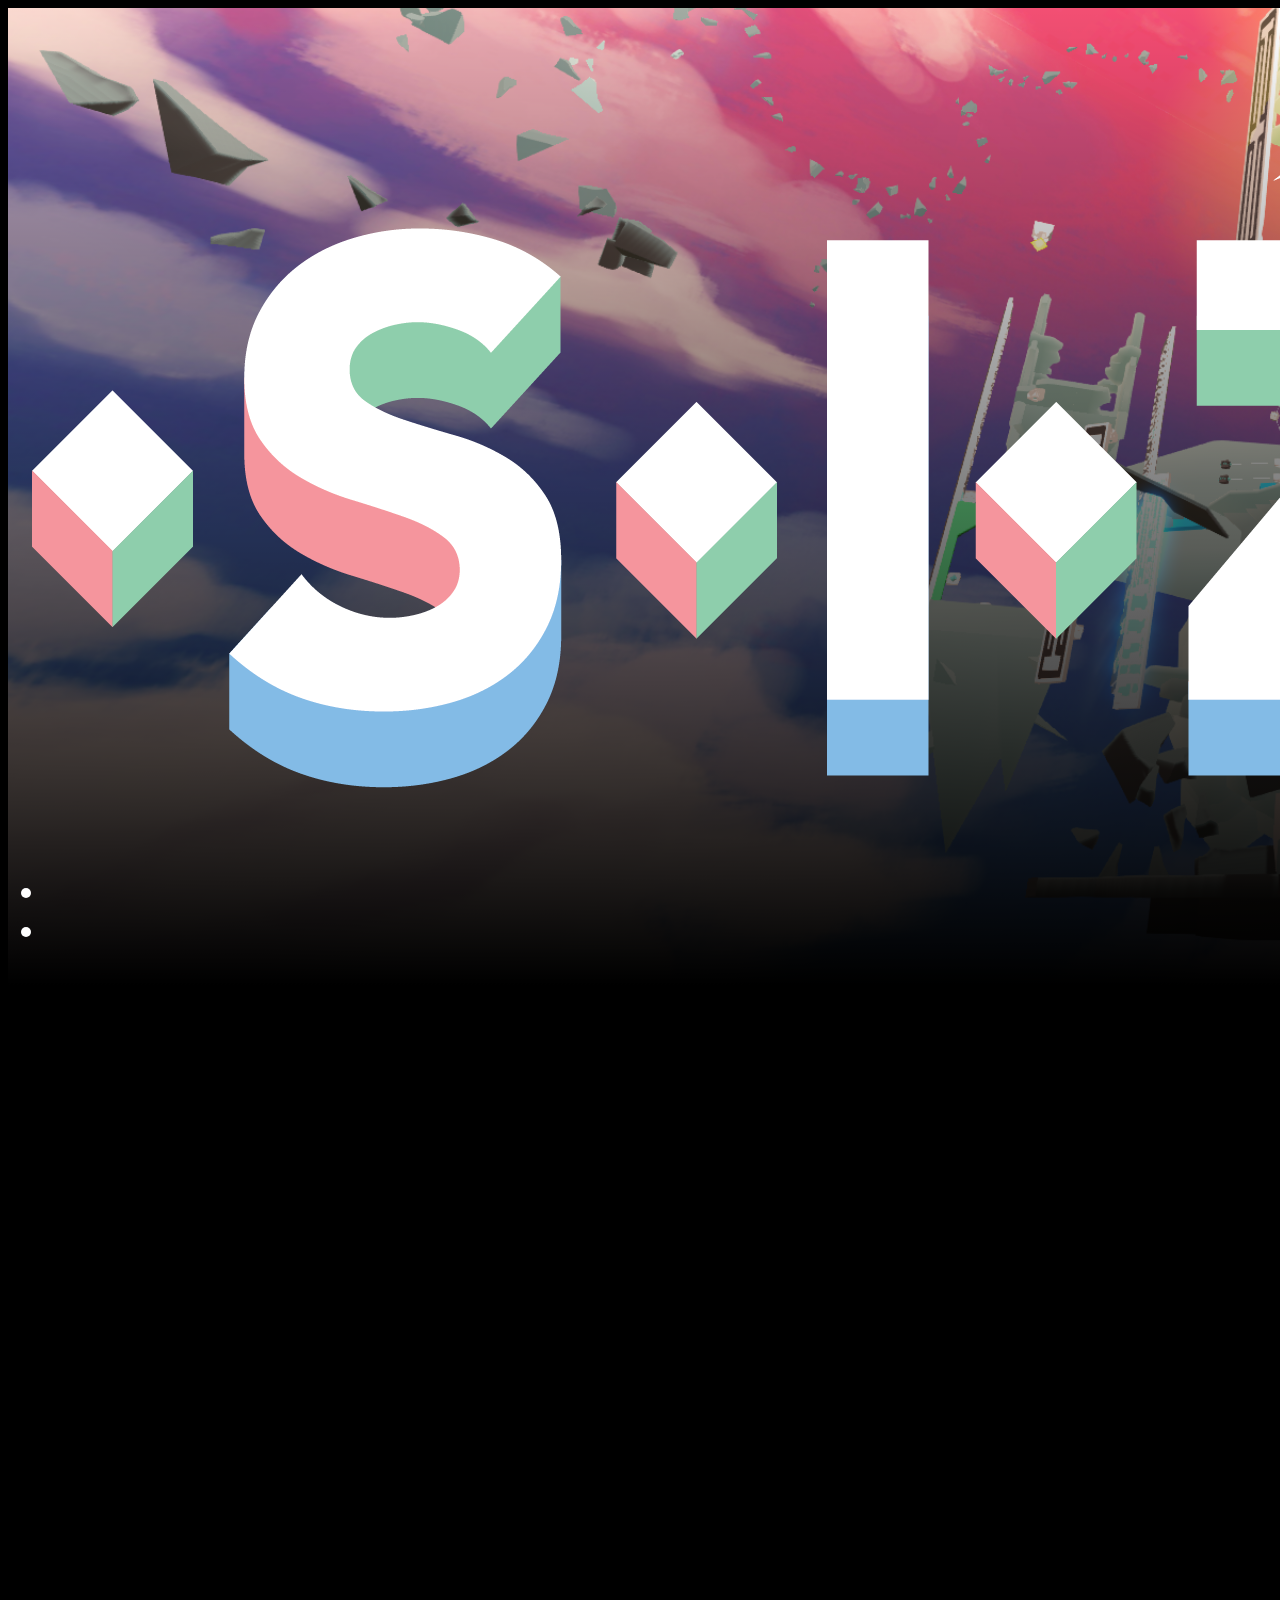
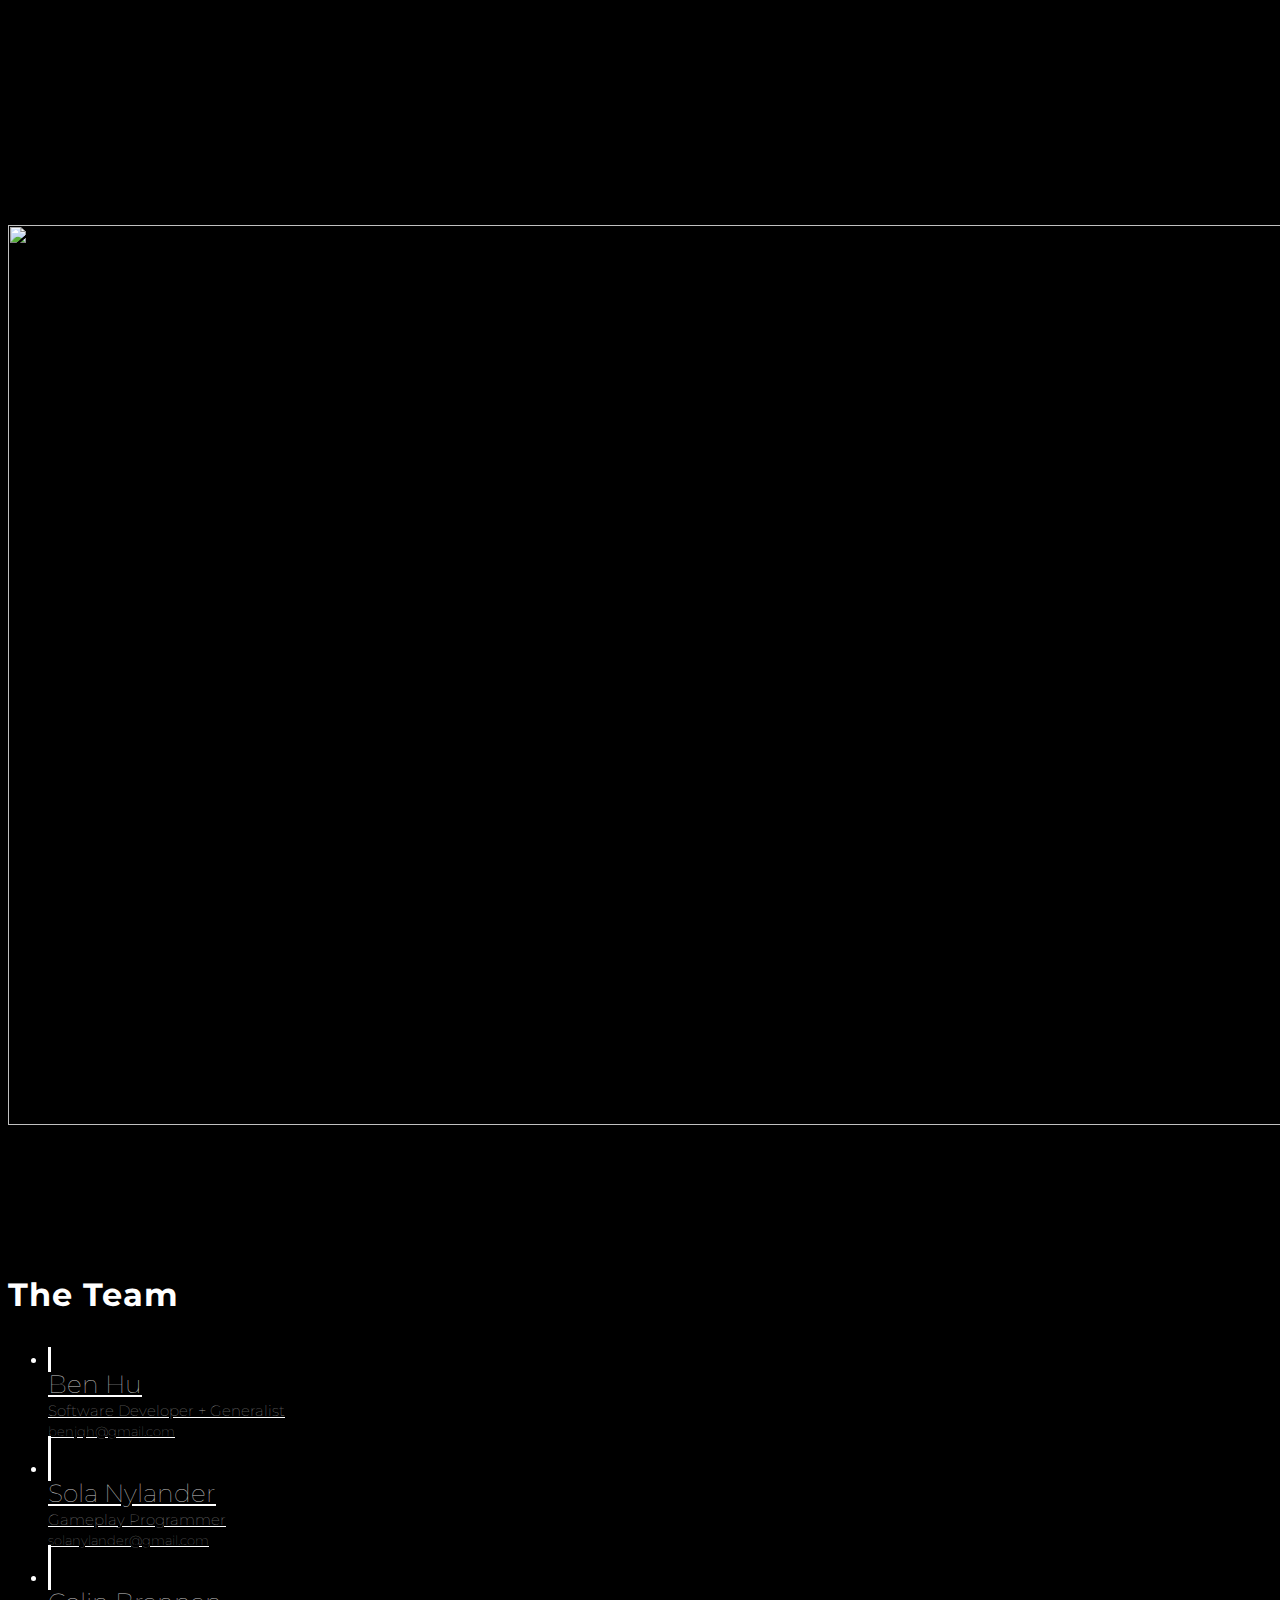
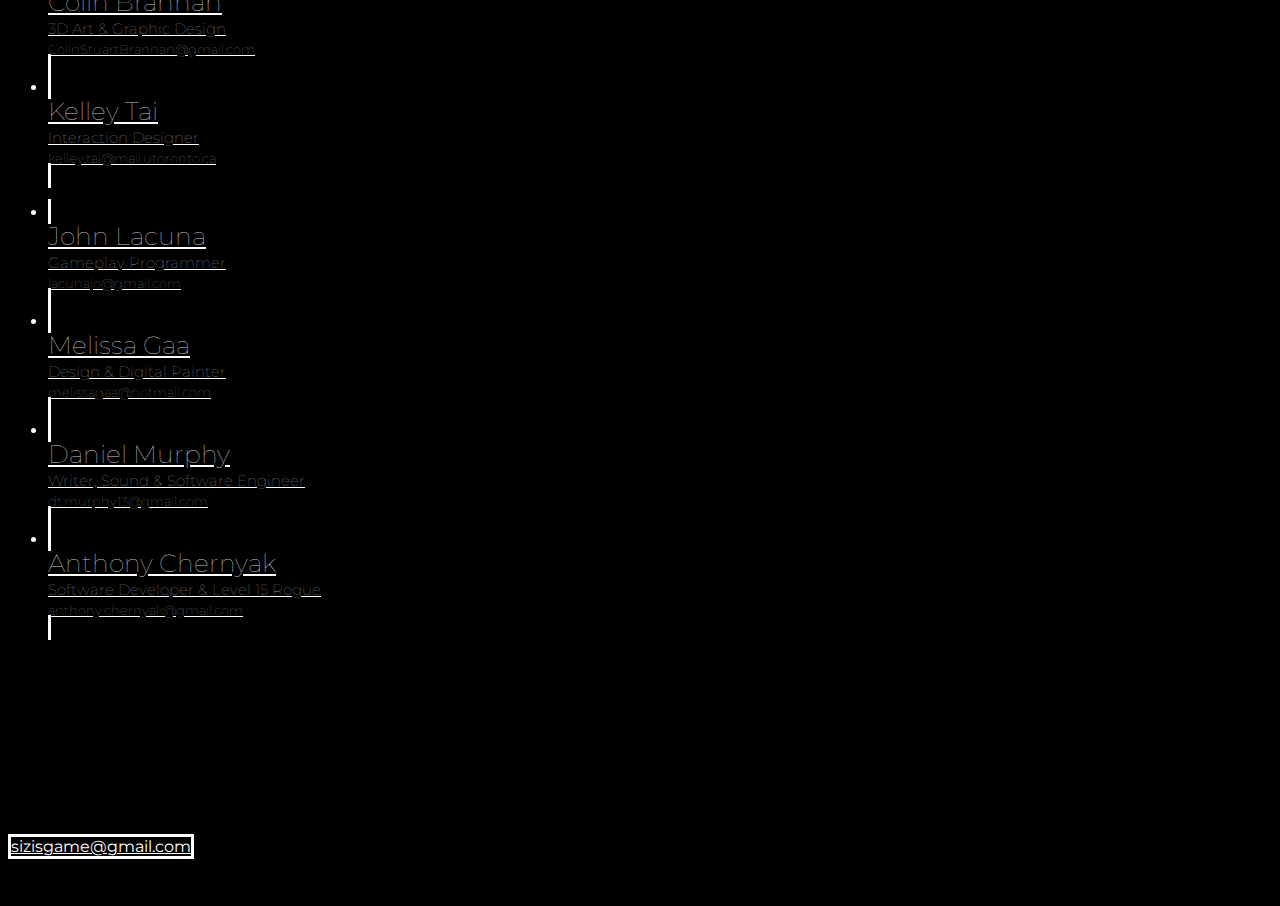
==== commit c2492e15: "Merge branch 'master' of https://github.com/Ben-Hu/sizis-game" ====
--- a/index.html
+++ b/index.html
@@ -91,7 +91,7 @@
                                 <a href="//www.colinbrannan.ca" class="btn btn-default btn-lg"><span class="network-name"><h2>Colin Brannan</h2><h3>3D Art & Graphic Design</h3><h4>ColinStuartBrannan@gmail.com</h4></span></a>
                             </li>
                             <li>
-                                <a href="//kelleytai.github.io" class="btn btn-default btn-lg"><span class="network-name"><h2>Kelley Tai<h2><h3>Overthinking</h3><h4>kelley.tai@mail.utoronto.ca</h4></span></a>
+                                <a href="http://kelleytai.github.io" class="btn btn-default btn-lg"><span class="network-name"><h2>Kelley Tai<h2><h3>Interaction Designer</h3><h4>kelley.tai@mail.utoronto.ca</h4></span></a>
                             </li>
                         </ul>
                         <ul class="list-inline banner-social-buttons">
